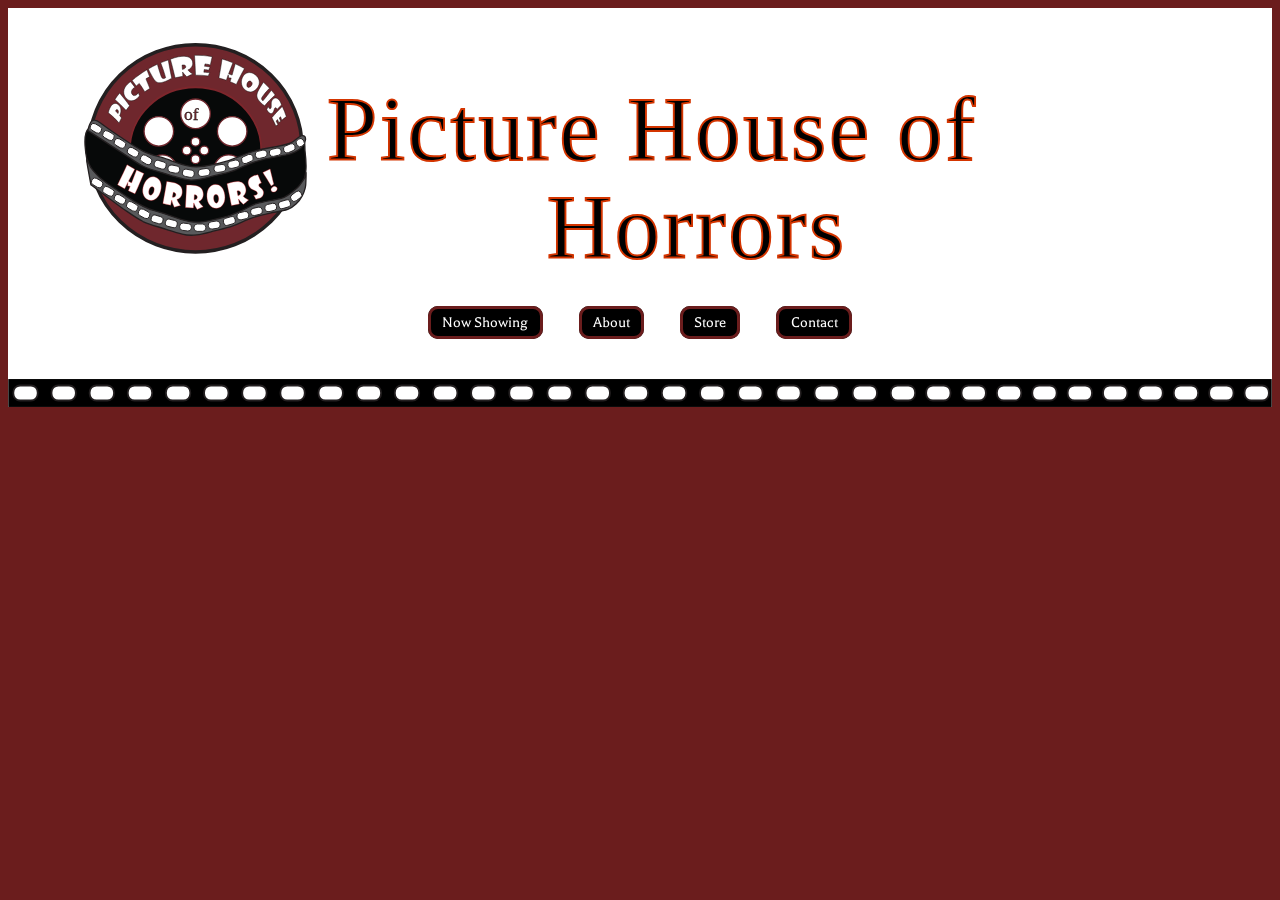
==== about.html @ aa1d659f "In Progress Code" ====
<!DOCTYPE html>
<html lang="en">
<head>
    <meta charset="UTF-8">
    <meta name="viewport" content="width=device-width, initial-scale=1.0">
    <title>Picture House of Horrors</title>
    <link rel="stylesheet" href="styles.css">
    <link rel="preconnect" href="https://fonts.googleapis.com">
    <link rel="preconnect" href="https://fonts.gstatic.com" crossorigin>
    <link href="https://fonts.googleapis.com/css2?family=Balthazar&display=swap" rel="stylesheet">
</head>
<body>
    <header>
        <section>
            <a href="index.html"><img src="Images/Picture House Logo.svg" alt="Theater logo" class="logo"></a>
            <a href="index.html"><img src="Images/head_title.svg" alt="Picture House of Horrors" class="title"></a>
        </section>
        <nav>
            <a href="now_showing.html">Now Showing</a>
            <a href="about.html">About</a>
            <a href="store.html">Store</a>
            <a href="contact.html">Contact</a>
        </nav>
        <img src="Images/film_strip.svg" alt="Film strip" class="film-strip">
    </header>   
</body>
</html>
---- styles.css ----
header{
    display: flex;
    flex-direction: column;
    text-align: center;
    background-color: white;
}
.logo{
    max-width: 20%;
}
.title{
    max-width: 70%;
}
.logo, .title{
    margin-bottom: 2rem;
    margin-top: 1rem;
}
body{
    background-color: #6b1d1d;
}
.film-strip{
    max-width: 100%;
    margin-top: 3rem;
}
header>nav>a{
    color: white;  
    background-color: black;
    border: 3px solid #6b1d1d; 
    border-radius: 10px; 
    text-decoration: none;
    padding: .3rem .7rem;
    margin: 2rem 1rem;
    font-family: 'Balthazar';
}
header>nav>a:hover{
    color: black;
    background-color: white;
}
div.scroll-container{
    background-color: black;
    overflow: auto;
    white-space: nowrap;
    padding: 10px;
    margin-top: 4rem;
    margin-bottom: 4rem;
}
div.scroll-container img{
    height: 25rem;
    border: 2px solid white;
    margin: .5rem 1rem;
}
main{
    margin: 1.5rem;
}
.home>img{
    max-width: 70%;
    display: block;
    margin-right: auto;
    margin-left: auto;
    border: 2px solid white;
}
.home h2{
    color: white;  
    background-color: black;
    border: 3px solid white; 
    border-radius: 10px; 
    padding: 1rem .3rem;
    font-family: 'Balthazar';  
    text-align: center;
    font-size: 2rem;
}
footer>a{
    color: white;  
    background-color: black;
    border: 3px solid white; 
    border-radius: 10px; 
    padding: .5rem 1rem;
    margin: 2rem 1rem;
    font-family: 'Balthazar';  
    text-align: center;
    font-size: 1.5rem;
    text-decoration: none;
}
footer{
    margin-top: 5rem;
    margin: 1.5rem;
    display: flex;
    flex-wrap: wrap;
    justify-content: space-between;
}
footer>div>a>img{
    height: 40px;
    padding-left: 1rem;
}
footer>div{
    margin-top: 2rem;
}
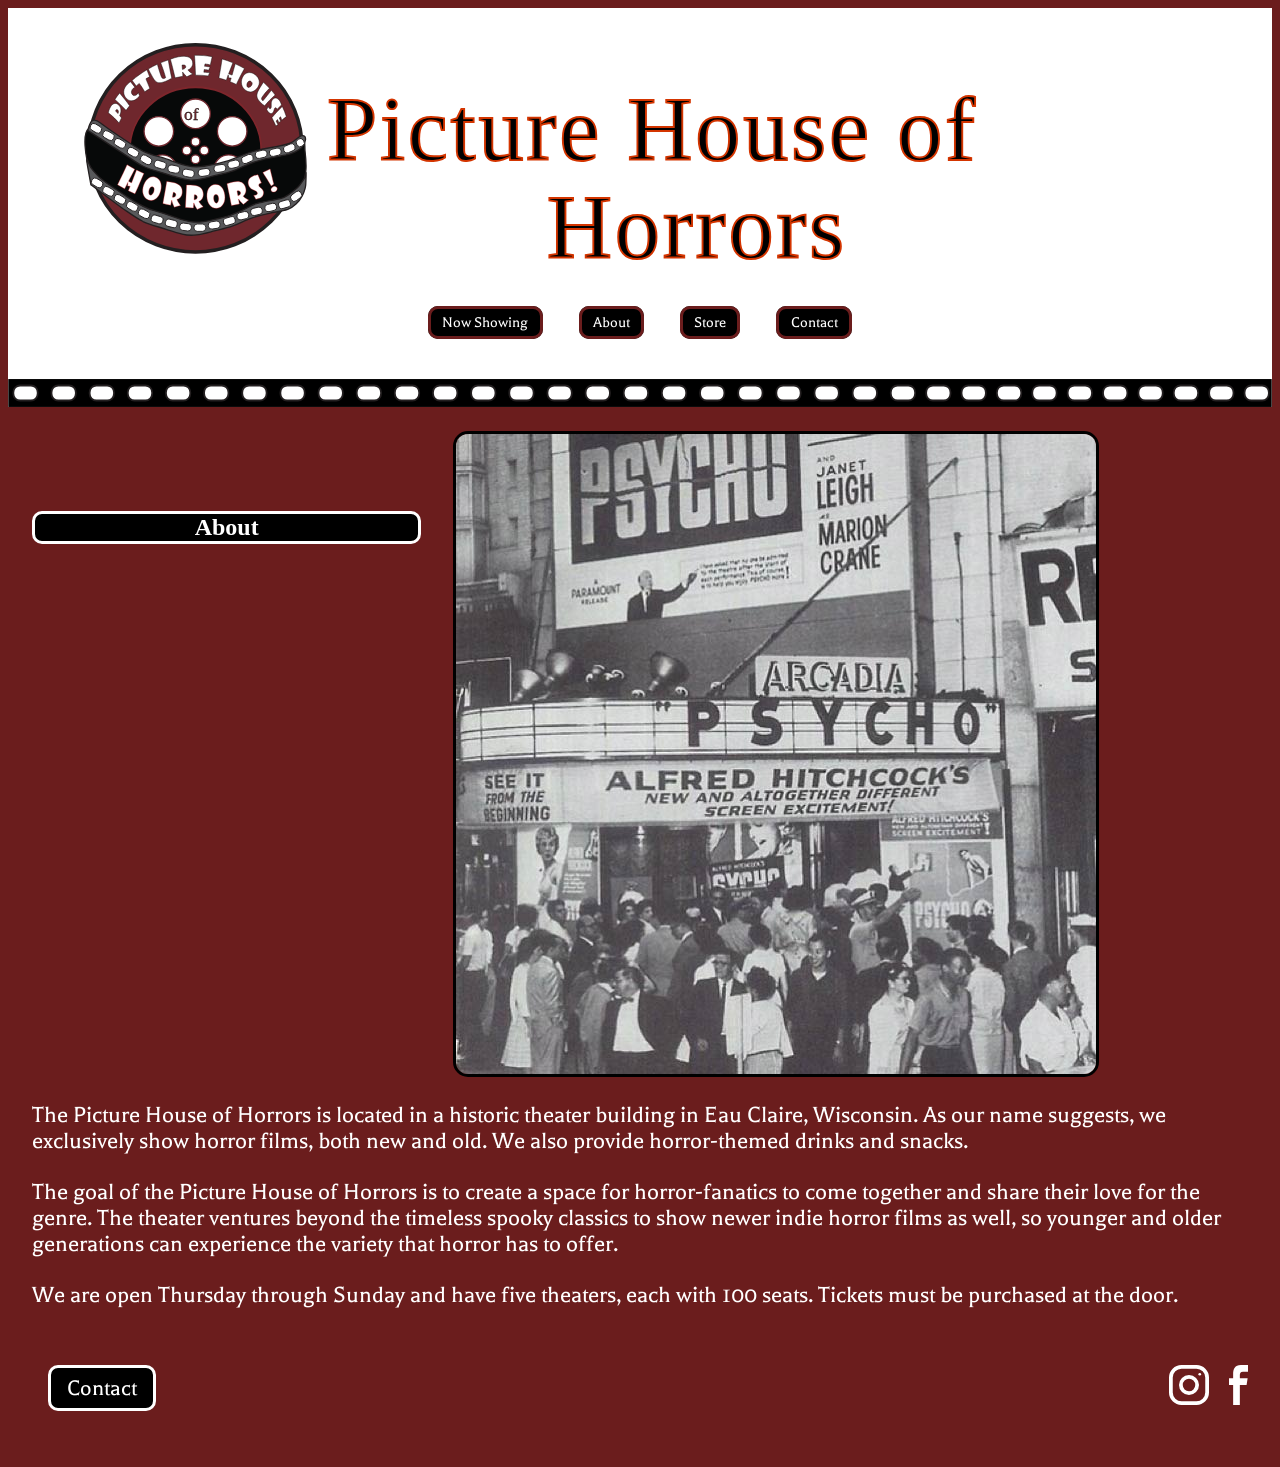
==== commit fcd16698: "In Progress Code" ====
--- a/about.html
+++ b/about.html
@@ -22,6 +22,22 @@
             <a href="contact.html">Contact</a>
         </nav>
         <img src="Images/film_strip.svg" alt="Film strip" class="film-strip">
-    </header>   
+    </header> 
+    <main class="about">
+        <section>
+            <div><h2>About</h2></div>
+            <img src="Images/psycho.jpg" alt="Movie theater showing 'Psycho'">
+        </section>
+        <p>The Picture House of Horrors is located in a historic theater building in Eau Claire, Wisconsin. As our name suggests, we exclusively show horror films, both new and old. We also provide horror-themed drinks and snacks.</p> 
+        <p>The goal of the Picture House of Horrors is to create a space for horror-fanatics to come together and share their love for the genre. The theater ventures beyond the timeless spooky classics to show newer indie horror films as well, so younger and older generations can experience the variety that horror has to offer.</p>
+        <p>We are open Thursday through Sunday and have five theaters, each with 100 seats. Tickets must be purchased at the door.</p>  
+    </main>  
+    <footer>
+        <a href="contact.html">Contact</a> 
+        <div>
+            <a href="https://www.instagram.com/"><img src="Images/instagram.svg" alt="Instagram icon"></a>
+            <a href="https://www.facebook.com/"><img src="Images/facebook.svg" alt="Facebook icon"></a>
+        </div>      
+    </footer> 
 </body>
 </html>
--- a/styles.css
+++ b/styles.css
@@ -40,7 +40,6 @@
     overflow: auto;
     white-space: nowrap;
     padding: 10px;
-    margin-top: 4rem;
     margin-bottom: 4rem;
 }
 div.scroll-container img{
@@ -93,4 +92,79 @@
 }
 footer>div{
     margin-top: 2rem;
+}
+.home>p{
+    margin-top: 3rem;
+    color: white;
+    font-family: 'Balthazar';
+}
+.showing{
+    display: grid;
+    grid-template-columns: 1fr 1fr;
+}
+.showing h2{
+    grid-area: 1/1/2/2;
+    color: white;  
+    background-color: black;
+    border: 3px solid white; 
+    border-radius: 10px; 
+    padding: 10px;
+    margin: 1rem 2rem 0rem 0rem;
+    font-family: 'Balthazar';  
+    text-align: center;
+    font-size: 1.5rem;
+    max-width: 50%;
+}
+.showing form{
+    grid-area: 1/2/2/3;
+    margin-top: 1.5rem;
+    color: white;
+    font-family: 'Balthazar';
+}
+.now-showing>p{
+    margin-top: 3rem;
+    color: white;
+    font-family: 'Balthazar';
+}
+.movies>section{
+    display: grid;
+    grid-template-columns: 1fr 1fr;
+}
+.movies>section>img{
+    grid-area: 1/1/2/2;
+    max-width: 80%;
+    border: 2px solid white;
+}
+.movies>section>div{
+    grid-area: 1/2/2/3;
+    color: white;
+    font-family: 'Balthazar';
+}
+.about>section{
+    display: grid;
+    grid-template-columns: 1fr 1fr 1fr;
+}
+.about>section>div>h2{
+    grid-area: 1/1/2/2; 
+    text-align: center; 
+    margin-right: 1rem;
+    margin-top: 5rem;
+}
+.about>section>img{
+    grid-area: 1/2/2/4;
+    max-width: 80%;
+    margin-left: 1rem;
+    border: 3px solid black;
+    border-radius: 15px;
+}
+h2{
+    color: white;
+    background-color: black;
+    border: 3px solid white; 
+    border-radius: 10px;
+}
+.about>p{
+    color: white;
+    font-family: 'Balthazar';
+    font-size: 25px;
 }
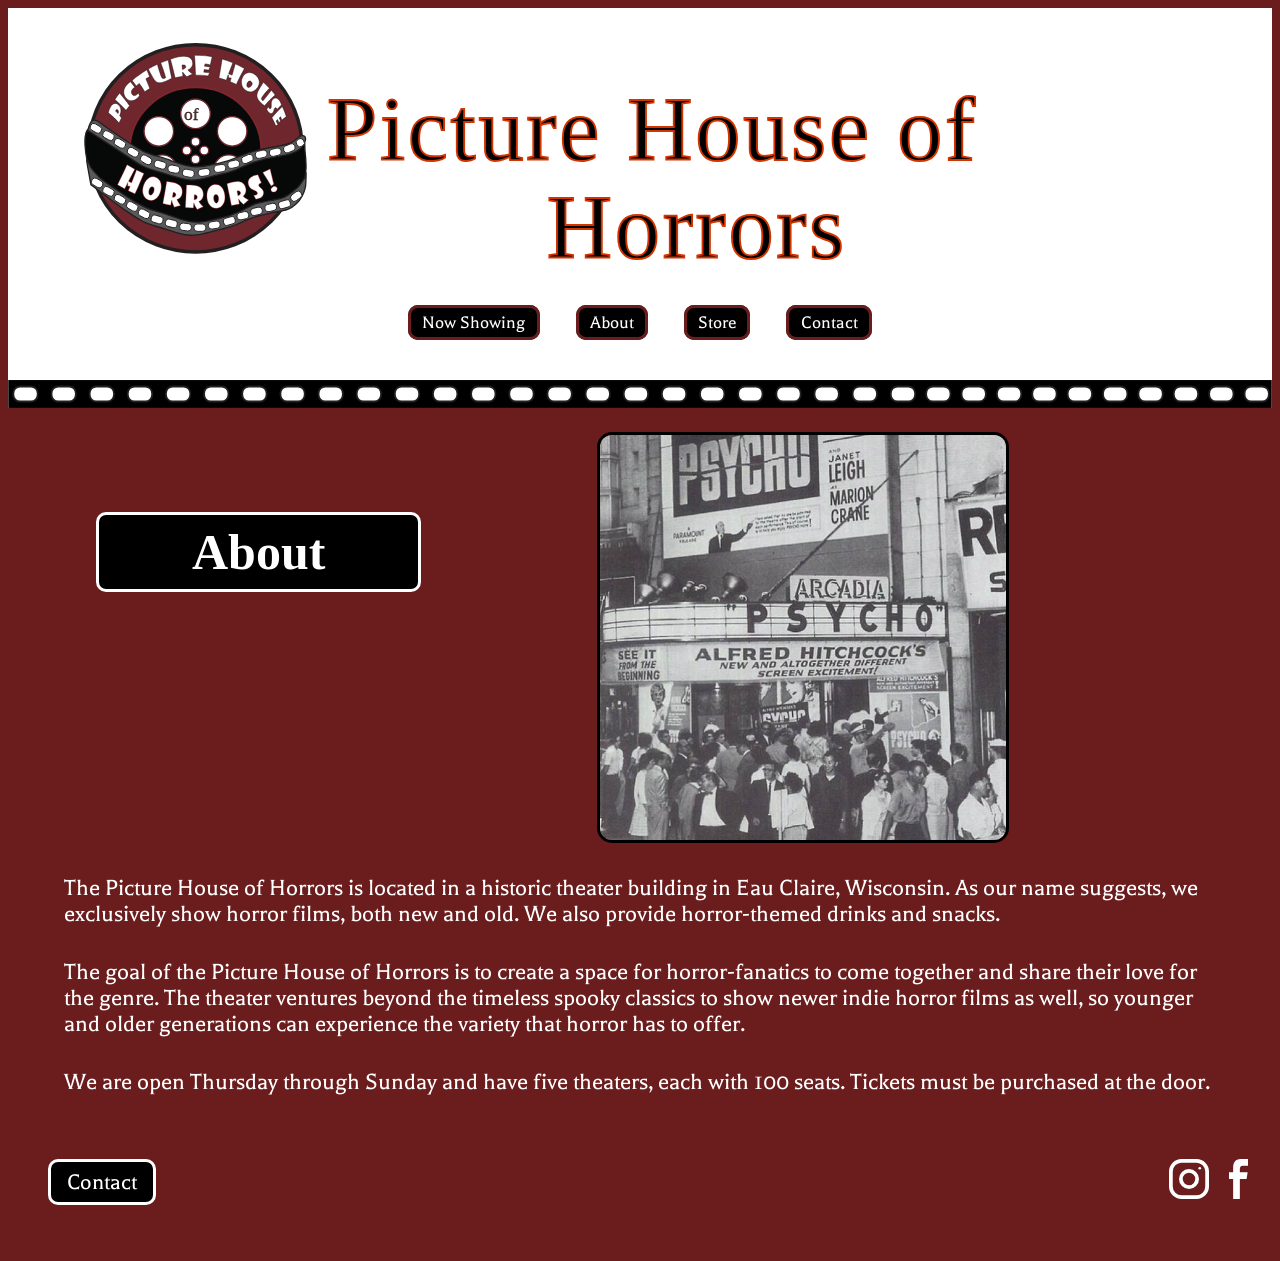
==== commit 4c0e24dc: "In Progress Client Code" ====
--- a/about.html
+++ b/about.html
@@ -8,13 +8,14 @@
     <link rel="preconnect" href="https://fonts.googleapis.com">
     <link rel="preconnect" href="https://fonts.gstatic.com" crossorigin>
     <link href="https://fonts.googleapis.com/css2?family=Balthazar&display=swap" rel="stylesheet">
+    <link rel="icon" type="image/svg+xml" href="Images/favicon.svg">
 </head>
 <body>
     <header>
-        <section>
-            <a href="index.html"><img src="Images/Picture House Logo.svg" alt="Theater logo" class="logo"></a>
+        <div>
+            <a href="index.html"><img src="Images/Picture-House-Logo.svg" alt="Theater logo" class="logo"></a>
             <a href="index.html"><img src="Images/head_title.svg" alt="Picture House of Horrors" class="title"></a>
-        </section>
+        </div>
         <nav>
             <a href="now_showing.html">Now Showing</a>
             <a href="about.html">About</a>
@@ -25,7 +26,7 @@
     </header> 
     <main class="about">
         <section>
-            <div><h2>About</h2></div>
+            <div><h1>About</h1></div>
             <img src="Images/psycho.jpg" alt="Movie theater showing 'Psycho'">
         </section>
         <p>The Picture House of Horrors is located in a historic theater building in Eau Claire, Wisconsin. As our name suggests, we exclusively show horror films, both new and old. We also provide horror-themed drinks and snacks.</p> 
--- a/styles.css
+++ b/styles.css
@@ -57,7 +57,7 @@
     margin-left: auto;
     border: 2px solid white;
 }
-.home h2{
+.home h1{
     color: white;  
     background-color: black;
     border: 3px solid white; 
@@ -102,7 +102,7 @@
     display: grid;
     grid-template-columns: 1fr 1fr;
 }
-.showing h2{
+.showing h1{
     grid-area: 1/1/2/2;
     color: white;  
     background-color: black;
@@ -144,7 +144,7 @@
     display: grid;
     grid-template-columns: 1fr 1fr 1fr;
 }
-.about>section>div>h2{
+.about>section>div>h1{
     grid-area: 1/1/2/2; 
     text-align: center; 
     margin-right: 1rem;
@@ -157,14 +157,170 @@
     border: 3px solid black;
     border-radius: 15px;
 }
-h2{
+h1{
     color: white;
     background-color: black;
     border: 3px solid white; 
     border-radius: 10px;
+    text-align: center;
+    padding: .5rem;
 }
 .about>p{
     color: white;
     font-family: 'Balthazar';
     font-size: 25px;
+    margin: 2rem;
+}
+.store>section{
+    display: grid;
+    grid-template-columns: 1fr 1fr;
+}
+.store>.image-left>img{
+    grid-area: 1/1/2/2;
+    max-width: 90%;
+}
+.store>.image-left>div>h2{
+    grid-area: 1/2/2/3;
+    color: white;
+    font-family: 'Balthazar';
+    font-size: 30px;
+    padding-top: 3rem;
+}
+.store>.image-right>img{
+    grid-area: 1/2/2/3;
+    max-width: 90%;
+}
+.store>.image-right>div>h2{
+    grid-area: 1/1/2/2;
+    color: white;
+    font-family: 'Balthazar';
+    font-size: 30px;
+    padding-top: 3rem;
+}
+.contact>section{
+    display: grid;
+    grid-template-columns: 1fr 1fr;
+}
+.contact>section>div>h1{
+    grid-area: 1/1/2/2;
+    margin-top: 5rem;
+    font-family: 'Balthazar';
+    align-items: center;
+}
+.phone>img, .email>img, .address>img{
+    max-width: 30%;
+    margin-top: 3rem;
+    margin-left: 40%;
+}
+.phone>a, .email>a, .address>div{
+    color: white;
+    text-decoration: none;
+    font-family: 'Balthazar';
+    padding-top: 3rem;
+    font-size: 25px;
+}
+.social{
+    margin-left: 70%;
+}
+.home>h1{
+    margin-left: 10rem;
+    margin-right: 10rem;
+}
+@media (min-width:700px){
+    .store>.image-right>div>h2{
+        padding-top: 5rem;
+    }
+    .store>.image-left>div>h2{
+        padding-top: 6rem;
+    }
+}
+@media (min-width:1000px){
+    header>nav>a{
+        font-size: larger;
+    }
+    .home>h1{
+        margin-left: 20rem;
+        margin-right: 20rem;
+    }
+    .home>p{
+        font-size: larger;
+    }
+    .now-showing>p{
+        font-size: larger;
+    }
+    .movies>section>div{
+        font-size: 25px;
+        padding-top: 2rem;
+    }
+    .now-showing>.showing>form>label{
+        font-size: 25px;
+    }
+    .store>.image-right>div>h2{
+        padding-top: 8rem;
+        margin-left: 50%;
+    }
+    .store>.image-left>div>h2{
+        padding-top: 9rem;
+    }
+    h1{
+        font-size: 50px;
+    }
+    .about>section>img{
+        max-width: 50%;
+        margin-left: 10rem;
+    }
+    .about>section>div>h1{
+        margin-left: 4rem;
+    }
+    .store>h1{
+        margin-left: 15rem;
+        margin-right: 15rem;
+    }
+}
+@media (min-width:1300px){
+    .now-showing>.movies>section>img{
+        max-width: 50%;
+        margin-left: 30%;
+    }
+    .home>h1{
+        margin-left: 30rem;
+        margin-right: 30rem;
+    }
+    .now-showing>.movies>section>div{
+        margin-right: 5rem;
+    }
+    .about>section>div{
+        margin-top: 6rem;
+    }
+    .store>h1{
+        margin-left: 30rem;
+        margin-right: 30rem;
+    }
+    .store>.image-right>div>h2{
+        font-size: 5rem;
+    }
+    .store>.image-left>div>h2{
+        font-size: 5rem;
+    }
+    .contact>section>div>h1{
+        margin-left: 10rem;
+        margin-right: 10rem;
+    }
+    .contact{
+        display: grid;
+        grid-template-columns: 1fr 1fr;
+        grid-template-rows: 1fr 1fr 1fr 1fr;
+    }
+    .contact>section>div>h1{
+        grid-area: 1/2/5/3;
+    }
+    .phone{
+        grid-area: 2/1/3/2;
+    }
+    .email{
+        grid-area: 3/1/4/2;
+    }
+    .address{
+        grid-area: 4/1/5/2;
+    }
 }
